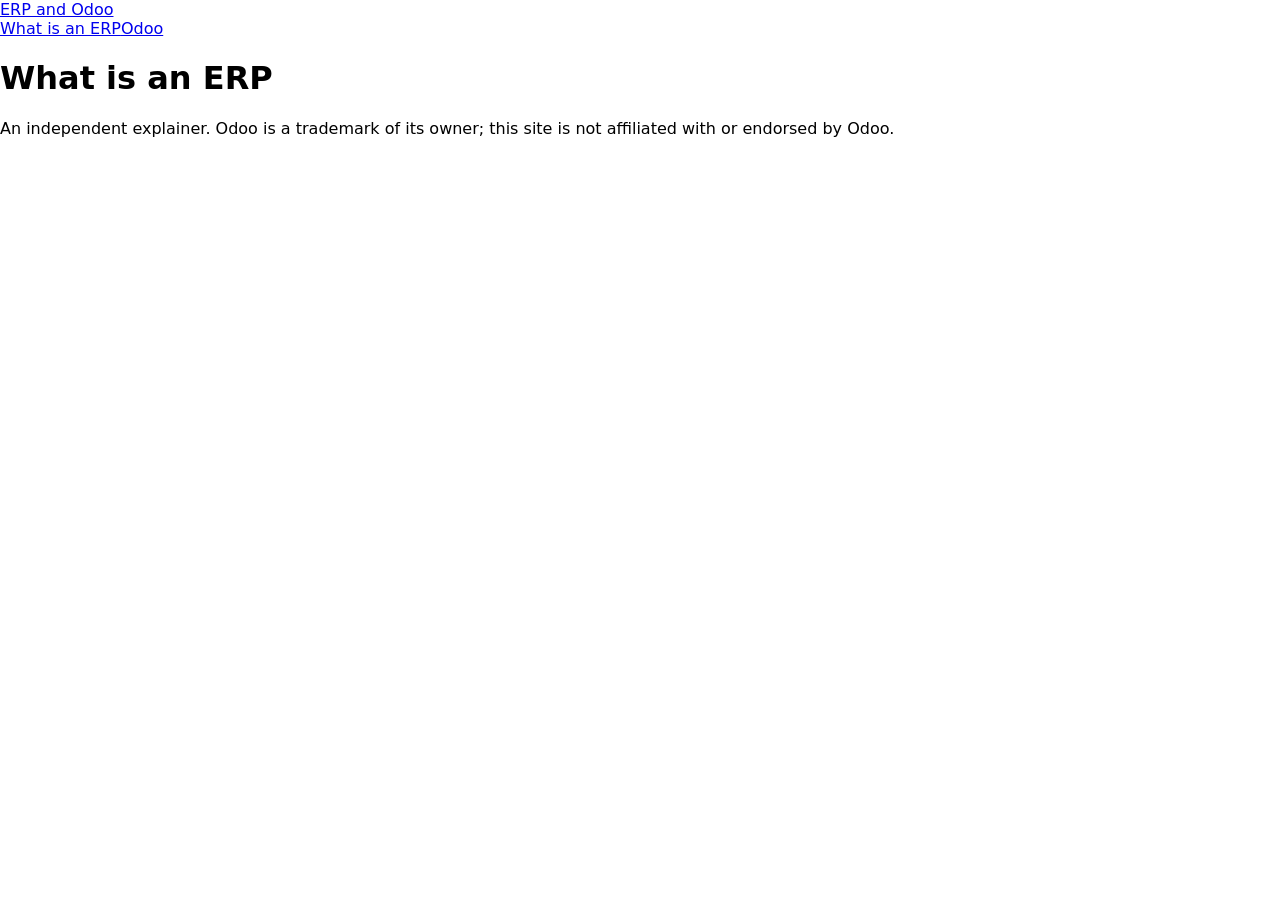
==== index.html @ 558ecc85 "Scaffold: two pages, styles and scripts" ====
<!doctype html>
<html lang="en">
<head>
<meta charset="utf-8">
<meta name="viewport" content="width=device-width, initial-scale=1">
<title>What is an ERP | ERP and Odoo</title>
<link rel="stylesheet" href="css/tokens.css">
<link rel="stylesheet" href="css/layout.css">
<link rel="stylesheet" href="css/site.css">
</head>
<body>
<a class="skip" href="#main">Skip to content</a>
<header class="site-header"><a class="brand" href="index.html">ERP and Odoo</a>
<nav aria-label="Main"><a href="index.html">What is an ERP</a><a href="odoo.html">Odoo</a></nav></header>
<main id="main">
<h1>What is an ERP</h1>
<!-- content: build.fullstack -->
</main>
<footer class="site-footer"><p>An independent explainer. Odoo is a trademark of its owner; this site is not affiliated with or endorsed by Odoo.</p></footer>
<script src="js/nav.js"></script>
<script src="js/app.js"></script>
</body>
</html>
---- css/tokens.css ----
:root{/* design tokens: designer */}
---- css/layout.css ----
/* layout: ui/ux */
---- css/site.css ----
body{font-family:system-ui,sans-serif;margin:0}
.skip{position:absolute;left:-999px}.skip:focus{left:0}
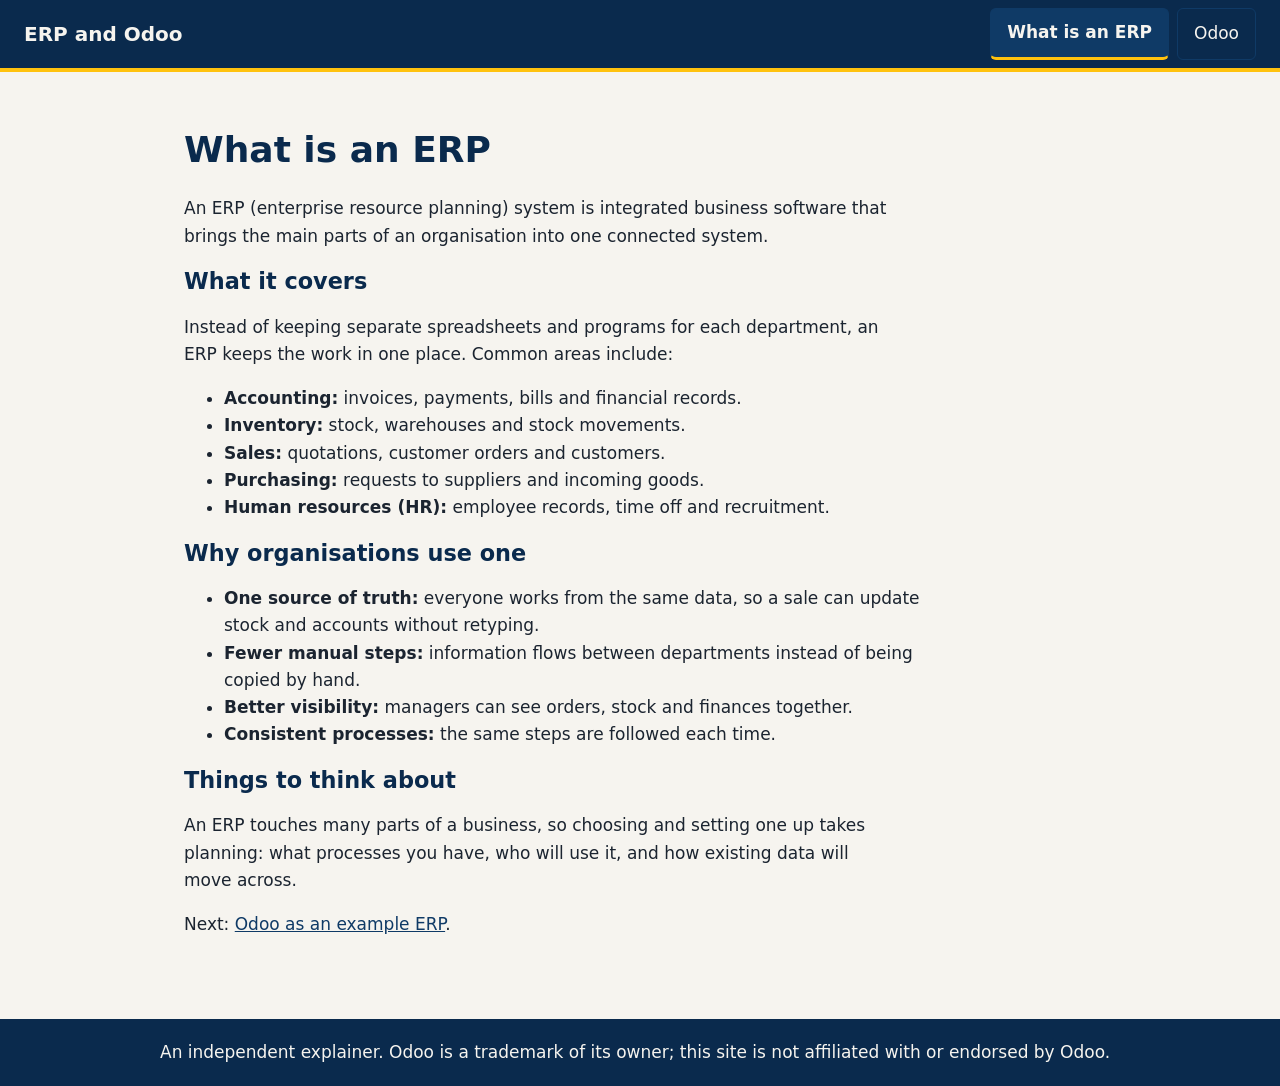
==== commit 137778be: "Add ERP explainer and Odoo overview content" ====
--- a/index.html
+++ b/index.html
@@ -14,7 +14,26 @@
 <nav aria-label="Main"><a href="index.html">What is an ERP</a><a href="odoo.html">Odoo</a></nav></header>
 <main id="main">
 <h1>What is an ERP</h1>
-<!-- content: build.fullstack -->
+<p class="lead">An ERP (enterprise resource planning) system is integrated business software that brings the main parts of an organisation into one connected system.</p>
+<h2>What it covers</h2>
+<p>Instead of keeping separate spreadsheets and programs for each department, an ERP keeps the work in one place. Common areas include:</p>
+<ul>
+<li><strong>Accounting:</strong> invoices, payments, bills and financial records.</li>
+<li><strong>Inventory:</strong> stock, warehouses and stock movements.</li>
+<li><strong>Sales:</strong> quotations, customer orders and customers.</li>
+<li><strong>Purchasing:</strong> requests to suppliers and incoming goods.</li>
+<li><strong>Human resources (HR):</strong> employee records, time off and recruitment.</li>
+</ul>
+<h2>Why organisations use one</h2>
+<ul>
+<li><strong>One source of truth:</strong> everyone works from the same data, so a sale can update stock and accounts without retyping.</li>
+<li><strong>Fewer manual steps:</strong> information flows between departments instead of being copied by hand.</li>
+<li><strong>Better visibility:</strong> managers can see orders, stock and finances together.</li>
+<li><strong>Consistent processes:</strong> the same steps are followed each time.</li>
+</ul>
+<h2>Things to think about</h2>
+<p>An ERP touches many parts of a business, so choosing and setting one up takes planning: what processes you have, who will use it, and how existing data will move across.</p>
+<p>Next: <a href="odoo.html">Odoo as an example ERP</a>.</p>
 </main>
 <footer class="site-footer"><p>An independent explainer. Odoo is a trademark of its owner; this site is not affiliated with or endorsed by Odoo.</p></footer>
 <script src="js/nav.js"></script>
--- a/css/layout.css
+++ b/css/layout.css
@@ -1 +1,81 @@
-/* layout: ui/ux */
+/* layout: ui/ux. Phone first, modules as scannable cards. Colours and type come from tokens.css; fallbacks keep it readable until they land */
+:root{
+  --_paper:var(--color-paper,#f6f4ef);--_surface:var(--color-surface,#fff);--_ink:var(--color-ink,#1b2430);
+  --_dark:var(--color-navy-800,#0a2a4d);--_dark2:var(--color-navy-700,#0f3a66);--_accent:var(--color-safety,#ffc20e);
+  --_line:var(--color-steel-300,#bcc3ca);--_link:var(--color-navy-700,#0f3a66);--_focus:var(--color-focus,#0b63ce);
+  --_font:var(--font-body,system-ui,-apple-system,"Segoe UI",Roboto,Arial,sans-serif);
+  --_gap:var(--space-4,1rem);--_max:var(--content-width,60rem);--_touch:3.25rem;
+}
+*,*::before,*::after{box-sizing:border-box}
+html{-webkit-text-size-adjust:100%}
+body{margin:0;background:var(--_paper);color:var(--_ink);font-family:var(--_font);font-size:1.0625rem;line-height:1.6}
+img,svg{max-width:100%;height:auto}
+h1,h2,h3{line-height:1.2;color:var(--_dark)}
+h1{font-size:1.75rem}h2{font-size:1.4rem}h3{font-size:1.15rem}
+a{color:var(--_link)}
+:focus-visible{outline:3px solid var(--_focus);outline-offset:2px}
+.site-header :focus-visible,.site-footer :focus-visible{outline-color:var(--_paper)}
+
+.skip{position:absolute;left:.5rem;top:-4rem;z-index:100;padding:.75rem 1rem;background:var(--_dark);color:var(--_paper);border-radius:4px;text-decoration:none}
+.skip:focus{top:.5rem}
+
+.site-header{background:var(--_dark);color:var(--_paper);border-bottom:4px solid var(--_accent);padding:.5rem var(--_gap)}
+.brand{display:inline-block;color:var(--_paper);font-weight:800;font-size:1.25rem;text-decoration:none;padding:.5rem 0}
+.site-header nav{display:flex;gap:.5rem;margin-top:.25rem}
+.site-header nav a{flex:1;display:flex;align-items:center;justify-content:center;min-height:var(--_touch);padding:.5rem 1rem;color:var(--_paper);text-decoration:none;border-radius:6px;border:1px solid var(--_dark2);text-align:center}
+.site-header nav a:hover{background:var(--_dark2)}
+.site-header nav a[aria-current="page"]{background:var(--_dark2);font-weight:700;border-bottom:3px solid var(--_accent)}
+
+main{max-width:var(--_max);margin:0 auto;padding:1.25rem var(--_gap)}
+main p,main li{max-width:66ch}
+.site-footer{background:var(--_dark);color:var(--_paper);padding:1.25rem var(--_gap);margin-top:2rem}
+.site-footer p{max-width:var(--_max);margin:0 auto}
+.site-footer a{color:var(--_paper)}
+
+/* forms: big touch targets, labels above fields */
+label{display:block;font-weight:700;margin:1rem 0 .35rem}
+input,select,textarea{display:block;width:100%;min-height:var(--_touch);padding:.6rem .75rem;font:inherit;color:var(--_ink);background:var(--_surface);border:var(--field-border,2px solid #4a5460);border-radius:6px}
+textarea{min-height:8rem}
+fieldset{border:1px solid var(--_line);border-radius:6px;margin:1rem 0;padding:.5rem 1rem 1rem}
+button,.button{display:inline-flex;align-items:center;justify-content:center;min-height:var(--_touch);min-width:var(--_touch);padding:.6rem 1.25rem;font:inherit;font-weight:700;color:var(--_paper);background:var(--color-navy-700,#0f3a66);border:0;border-radius:6px;text-decoration:none;cursor:pointer}
+button:hover,.button:hover{background:var(--color-navy-800,#0a2a4d)}
+button:disabled,.button[aria-disabled="true"]{background:var(--color-steel-100,#e6e9ec);color:var(--color-steel-700,#4a5460);border:2px dashed var(--color-steel-300,#bcc3ca);cursor:not-allowed;opacity:1}
+button:disabled:hover{background:var(--color-steel-100,#e6e9ec)}
+
+/* form guidance: hint text, inline errors (icon + text, not colour alone), status message */
+.hint{margin:.25rem 0 0;font-size:.9rem;color:var(--color-steel-700,#4a5460)}
+.err{margin:.35rem 0 0;font-weight:700;color:var(--color-error-700,#b3261e)}
+.err:empty{display:none}
+.err::before{content:"\26A0\FE0E  "}
+input[aria-invalid="true"],select[aria-invalid="true"],textarea[aria-invalid="true"]{border:var(--field-border-error,2px solid #b3261e)}
+[role="status"]:not(:empty){margin:1rem 0;padding:.75rem 1rem;border-radius:6px;background:var(--color-success-bg,#e8f5ec);border:2px solid var(--color-success-700,#1e6b34);color:var(--color-success-700,#1e6b34);font-weight:700}
+.sr-only{position:absolute;width:1px;height:1px;margin:-1px;padding:0;overflow:hidden;clip:rect(0 0 0 0);white-space:nowrap;border:0}
+form button[type=submit]{width:100%;margin-top:1.25rem}
+
+/* cards and lists: <ul class="cards"><li class="card"> */
+.cards{list-style:none;margin:1.25rem 0;padding:0;display:grid;gap:var(--_gap)}
+.card{background:var(--_surface);border:1px solid var(--_line);border-radius:8px;padding:var(--_gap);box-shadow:var(--shadow-card,0 1px 3px rgba(0,0,0,.15))}
+.card h2,.card h3{margin-top:0}
+
+/* tables: div.table-wrap[tabindex=0][role=region][aria-label] > table.stack-table, td[data-label] */
+.table-wrap{overflow-x:auto;margin:1.25rem 0}
+table{border-collapse:collapse;width:100%;background:var(--_surface)}
+th,td{text-align:left;padding:.75rem;border-bottom:1px solid var(--_line);vertical-align:top}
+th{background:var(--color-steel-100,#e8eaed)}
+@media (max-width:39.99rem){
+  .stack-table thead{position:absolute;left:-999px}
+  .stack-table tr{display:block;margin-bottom:1rem;border:1px solid var(--_line);border-radius:6px}
+  .stack-table td{display:block}
+  .stack-table td::before{content:attr(data-label);display:block;font-size:.8rem;text-transform:uppercase;letter-spacing:.05em;color:var(--color-steel-700,#4a5563)}
+}
+
+@media (min-width:40rem){
+  h1{font-size:2.25rem}
+  .site-header{display:flex;align-items:center;justify-content:space-between;gap:1.5rem;padding:.5rem 1.5rem}
+  .site-header nav{margin:0}
+  .site-header nav a{flex:none}
+  main{padding:2rem 1.5rem}
+  .cards{grid-template-columns:repeat(2,1fr)}
+  form button[type=submit]{width:auto}
+}
+@media (prefers-reduced-motion:reduce){*{scroll-behavior:auto!important;transition:none!important;animation:none!important}}
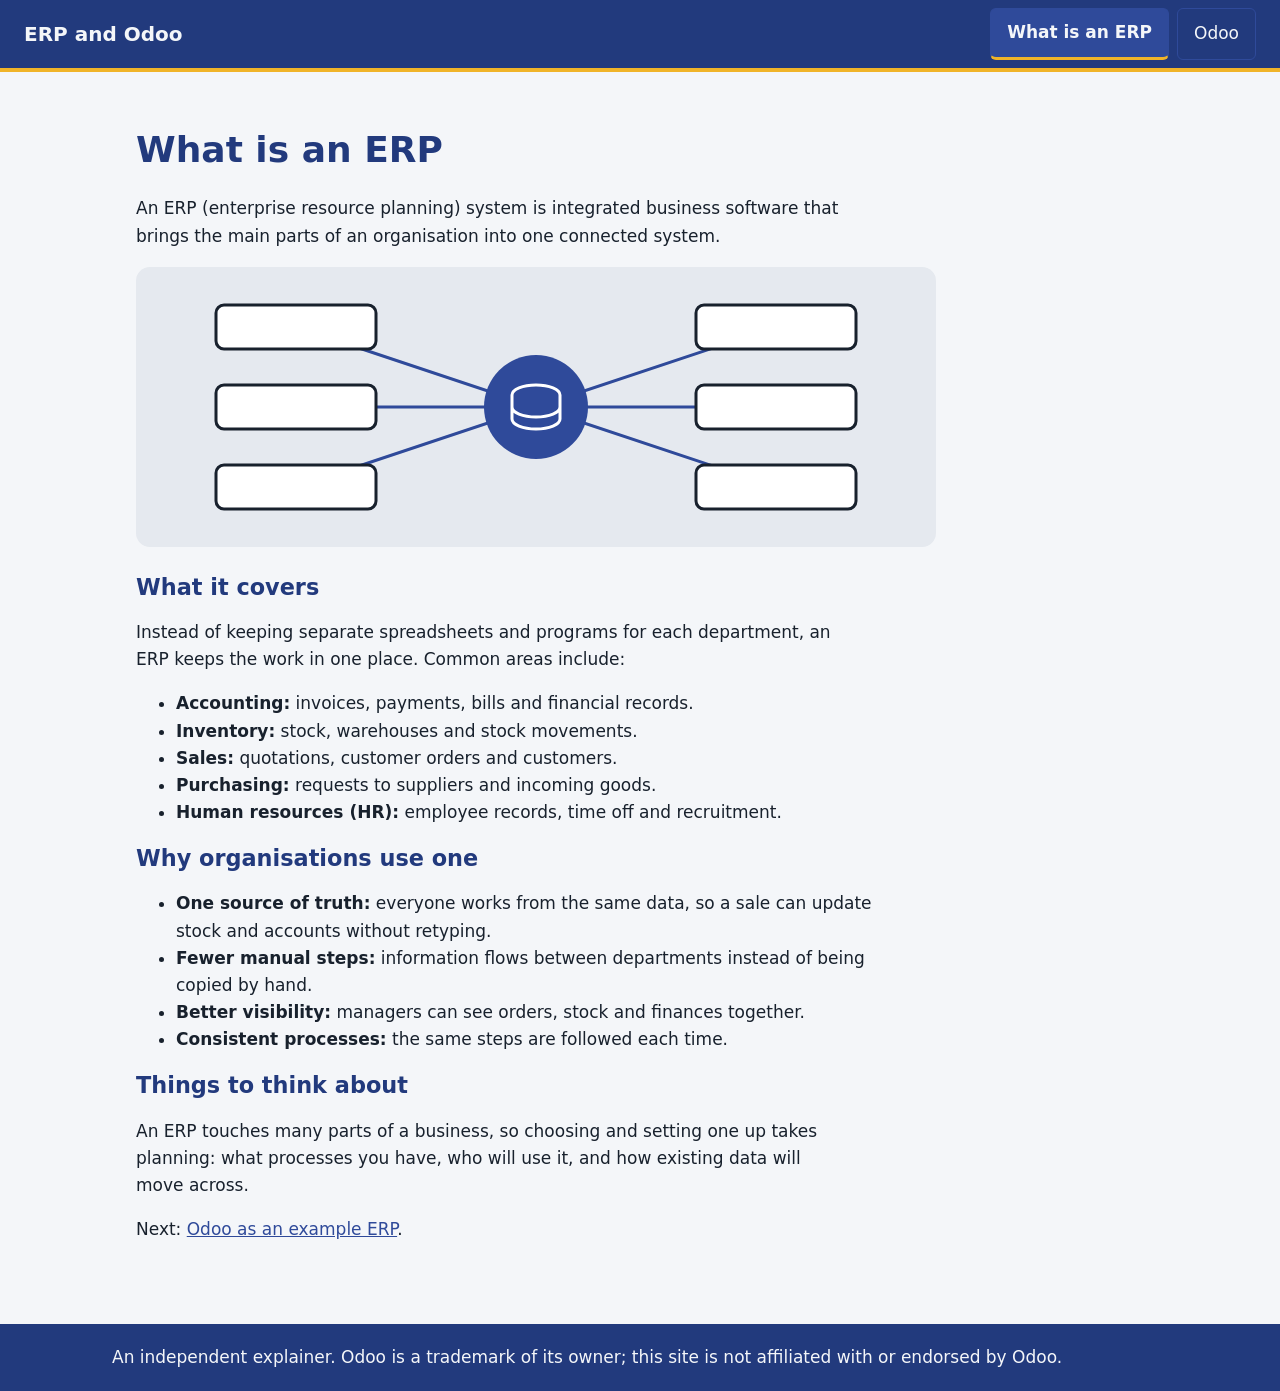
==== commit b6b7a8c7: "Show app areas as cards; add designer icons and module illustration" ====
--- a/index.html
+++ b/index.html
@@ -15,6 +15,7 @@
 <main id="main">
 <h1>What is an ERP</h1>
 <p class="lead">An ERP (enterprise resource planning) system is integrated business software that brings the main parts of an organisation into one connected system.</p>
+<img src="assets/erp-modules.svg" alt="Diagram of business modules connected around shared data" style="max-width:100%;height:auto">
 <h2>What it covers</h2>
 <p>Instead of keeping separate spreadsheets and programs for each department, an ERP keeps the work in one place. Common areas include:</p>
 <ul>
--- a/css/tokens.css
+++ b/css/tokens.css
@@ -1 +1,60 @@
-:root{/* design tokens: designer */}
+/* Design tokens: erp-odoo. Clean business-software look, original and unbranded.
+   Palette: cool slate ink on soft grey-white paper, indigo-blue for actions, a green accent for "done" states.
+   Deliberately NOT Odoo's colours or artwork.
+   Contrast (hand-calculated, AA): ink on paper ~15:1, navy-700 on paper ~9:1, white on navy-700 ~9.5:1,
+   success-700 on success-bg ~6:1, error-700 on white ~6.5:1.
+   Type: system stacks only, 1.25 scale. Names such as --color-navy-* and --color-safety are kept so the
+   shared layout/site CSS resolves; here safety is a soft amber highlight (use as fill, not as text). */
+:root {
+  --color-paper: #f4f6f9;
+  --color-surface: #ffffff;
+  --color-ink: #18212d;
+  --color-steel-700: #4b5768;
+  --color-steel-300: #c3cad4;
+  --color-steel-100: #e5e9ef;
+  --color-navy-700: #2f4a9a;
+  --color-navy-800: #223a7d;
+  --color-accent-green: #2c7a55;
+  --color-safety: #f0b429;
+  --color-error-700: #b3261e;
+  --color-error-bg: #fdecea;
+  --color-success-700: #1e6b45;
+  --color-success-bg: #e6f4ec;
+  --color-focus: #0b63ce;
+
+  --font-body: system-ui, -apple-system, "Segoe UI", Roboto, "Helvetica Neue", Arial, sans-serif;
+  --font-heading: system-ui, -apple-system, "Segoe UI", Roboto, "Helvetica Neue", Arial, sans-serif;
+  --font-mono: ui-monospace, SFMono-Regular, Menlo, Consolas, monospace;
+
+  --text-sm: 0.9rem;
+  --text-base: 1.0625rem;
+  --text-md: 1.3rem;
+  --text-lg: 1.65rem;
+  --text-xl: 2.1rem;
+  --text-2xl: 2.7rem;
+  --leading-tight: 1.2;
+  --leading-body: 1.65;
+  --weight-heading: 700;
+
+  --space-1: 0.25rem;
+  --space-2: 0.5rem;
+  --space-3: 0.75rem;
+  --space-4: 1rem;
+  --space-5: 1.5rem;
+  --space-6: 2rem;
+  --space-7: 3rem;
+  --space-8: 4.5rem;
+
+  --radius-sm: 4px;
+  --radius-md: 8px;
+  --radius-lg: 14px;
+  --border-width: 1px;
+  --shadow-card: 0 1px 3px rgba(24, 33, 45, 0.12), 0 6px 16px rgba(24, 33, 45, 0.06);
+  --content-width: 66rem;
+  --measure: 64ch;
+
+  --field-height: 3rem;
+  --field-border: var(--border-width) solid var(--color-steel-700);
+  --field-border-error: var(--border-width) solid var(--color-error-700);
+  --focus-ring: 3px solid var(--color-focus);
+}
--- a/css/layout.css
+++ b/css/layout.css
@@ -78,4 +78,10 @@
   .cards{grid-template-columns:repeat(2,1fr)}
   form button[type=submit]{width:auto}
 }
+/* ol.flow: numbered steps with counter circles, joined by a line; stacks on phones */
+.flow{list-style:none;margin:1.5rem 0;padding:0;counter-reset:flow}
+.flow li{position:relative;counter-increment:flow;margin:0 0 1rem;padding:var(--_gap) var(--_gap) var(--_gap) 4rem;min-height:var(--_touch);background:var(--_surface);border:1px solid var(--_line);border-radius:8px;box-shadow:var(--shadow-card,0 1px 3px rgba(0,0,0,.15));max-width:none}
+.flow li::before{content:counter(flow);position:absolute;left:var(--_gap);top:var(--_gap);width:2.25rem;height:2.25rem;border-radius:50%;background:var(--_dark);color:var(--_paper);font-weight:800;display:flex;align-items:center;justify-content:center}
+.flow li:not(:last-child)::after{content:"";position:absolute;left:calc(var(--_gap) + 1.125rem - 1px);bottom:-1rem;height:1rem;border-left:2px solid var(--_dark2)}
+@media (min-width:60rem){.flow li{padding-left:4.5rem}}
 @media (prefers-reduced-motion:reduce){*{scroll-behavior:auto!important;transition:none!important;animation:none!important}}
